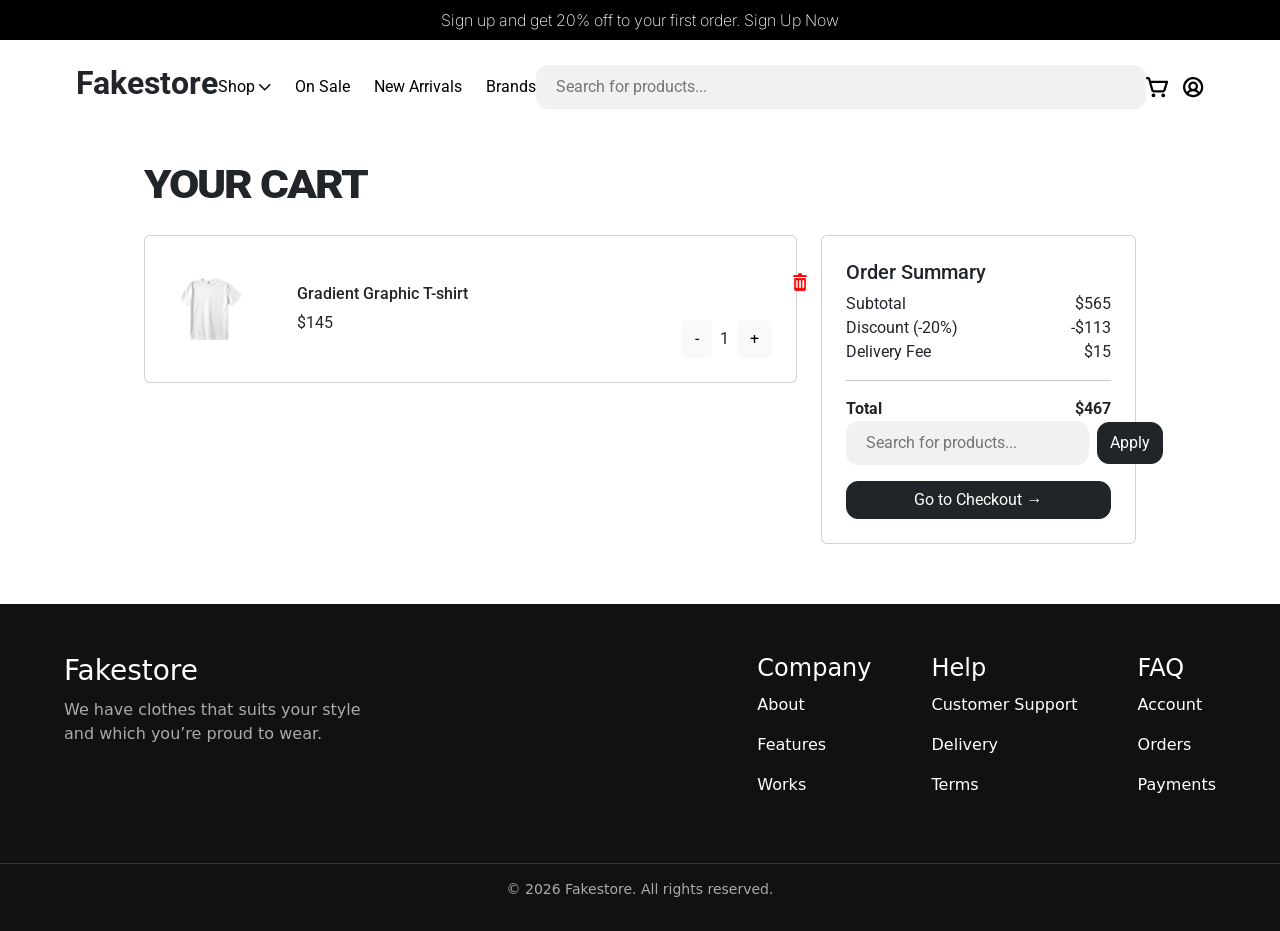
==== basket.html @ 405f4035 "basket" ====
<!DOCTYPE html>
<html lang="en">

<head>
    <meta charset="UTF-8">
    <meta name="viewport" content="width=device-width, initial-scale=1.0">
    <title>Fakestore</title>
    <link href="https://cdn.jsdelivr.net/npm/bootstrap@5.3.0/dist/css/bootstrap.min.css" rel="stylesheet">


    <link rel="preconnect" href="https://fonts.googleapis.com">
    <link rel="preconnect" href="https://fonts.gstatic.com" crossorigin>
    <link
        href="https://fonts.googleapis.com/css2?family=Inter:ital,opsz,wght@0,14..32,100..900;1,14..32,100..900&family=Roboto:ital,wght@0,100..900;1,100..900&display=swap"
        rel="stylesheet">
    <link rel="stylesheet" href="./public/styles/style.css">
    <link rel="stylesheet" href="./public/styles/basket.css">
</head>

<body>


    <div class="wrap">
        <div class="offer">
            <span>Sign up and get 20% off to your first order. Sign Up Now</span>
        </div>
        <div class="container">
            <header class="header">
                <h2 class="header_logo">Fakestore</h2>
                <nav class="header_menu">
                    <a href="#" class="header_menu_link">Shop

                        <svg width="12" height="7" viewBox="0 0 12 7" fill="none" xmlns="http://www.w3.org/2000/svg">
                            <path
                                d="M11.2826 1.28318L6.28255 6.28318C6.21287 6.3531 6.13008 6.40857 6.03892 6.44643C5.94775 6.48428 5.85001 6.50377 5.7513 6.50377C5.65259 6.50377 5.55485 6.48428 5.46369 6.44643C5.37252 6.40857 5.28973 6.3531 5.22005 6.28318L0.220051 1.28318C0.0791548 1.14228 -2.09952e-09 0.951183 0 0.751926C2.09952e-09 0.552669 0.0791548 0.361572 0.220051 0.220676C0.360947 0.0797797 0.552044 0.000625136 0.751301 0.000625133C0.950558 0.000625131 1.14165 0.0797797 1.28255 0.220676L5.75193 4.69005L10.2213 0.220051C10.3622 0.079155 10.5533 0 10.7526 0C10.9518 0 11.1429 0.079155 11.2838 0.220051C11.4247 0.360948 11.5039 0.552044 11.5039 0.751301C11.5039 0.950559 11.4247 1.14165 11.2838 1.28255L11.2826 1.28318Z"
                                fill="black" />
                        </svg>

                    </a>
                    <a href="#" class="header_menu_link">On Sale</a>
                    <a href="#" class="header_menu_link">New Arrivals</a>
                    <a href="#" class="header_menu_link">Brands</a>
                </nav>
                <input type="text" class="header_input" placeholder="Search for products...">
                <div class="header_icons">
                    <svg width="23" height="21" viewBox="0 0 23 21" fill="none" xmlns="http://www.w3.org/2000/svg">
                        <path
                            d="M9.375 18.375C9.375 18.7458 9.26503 19.1084 9.059 19.4167C8.85298 19.725 8.56014 19.9654 8.21753 20.1073C7.87492 20.2492 7.49792 20.2863 7.1342 20.214C6.77049 20.1416 6.4364 19.963 6.17417 19.7008C5.91195 19.4386 5.73337 19.1045 5.66103 18.7408C5.58868 18.3771 5.62581 18.0001 5.76773 17.6575C5.90964 17.3149 6.14996 17.022 6.45831 16.816C6.76665 16.61 7.12916 16.5 7.5 16.5C7.99728 16.5 8.47419 16.6975 8.82582 17.0492C9.17745 17.4008 9.375 17.8777 9.375 18.375ZM17.25 16.5C16.8792 16.5 16.5166 16.61 16.2083 16.816C15.9 17.022 15.6596 17.3149 15.5177 17.6575C15.3758 18.0001 15.3387 18.3771 15.411 18.7408C15.4834 19.1045 15.662 19.4386 15.9242 19.7008C16.1864 19.963 16.5205 20.1416 16.8842 20.214C17.2479 20.2863 17.6249 20.2492 17.9675 20.1073C18.3101 19.9654 18.603 19.725 18.809 19.4167C19.015 19.1084 19.125 18.7458 19.125 18.375C19.125 17.8777 18.9275 17.4008 18.5758 17.0492C18.2242 16.6975 17.7473 16.5 17.25 16.5ZM22.0753 5.20594L19.5169 13.5216C19.3535 14.0593 19.0211 14.5301 18.569 14.864C18.1169 15.1979 17.5692 15.3771 17.0072 15.375H7.77469C7.2046 15.3732 6.65046 15.1866 6.1953 14.8433C5.74015 14.5001 5.40848 14.0186 5.25 13.4709L2.04469 2.25H1.125C0.826631 2.25 0.540483 2.13147 0.329505 1.9205C0.118526 1.70952 0 1.42337 0 1.125C0 0.826631 0.118526 0.540483 0.329505 0.329505C0.540483 0.118526 0.826631 0 1.125 0H2.32687C2.73407 0.00125797 3.12988 0.134515 3.45493 0.379779C3.77998 0.625044 4.01674 0.969093 4.12969 1.36031L4.81312 3.75H21C21.1761 3.74999 21.3497 3.7913 21.5069 3.87061C21.664 3.94992 21.8004 4.06501 21.905 4.20664C22.0096 4.34826 22.0795 4.51246 22.1091 4.68602C22.1387 4.85958 22.1271 5.03766 22.0753 5.20594ZM19.4766 6H5.45531L7.41375 12.8531C7.43617 12.9315 7.48354 13.0005 7.54867 13.0495C7.6138 13.0986 7.69315 13.1251 7.77469 13.125H17.0072C17.0875 13.1252 17.1656 13.0996 17.2303 13.052C17.2949 13.0044 17.3426 12.9373 17.3662 12.8606L19.4766 6Z"
                            fill="black" />
                    </svg>
                    <svg width="21" height="21" viewBox="0 0 21 21" fill="none" xmlns="http://www.w3.org/2000/svg">
                        <path
                            d="M10.125 0C8.12247 0 6.1649 0.593821 4.49986 1.70637C2.83481 2.81892 1.53706 4.40023 0.770724 6.25033C0.00438702 8.10043 -0.196122 10.1362 0.194554 12.1003C0.585229 14.0643 1.54954 15.8685 2.96555 17.2845C4.38156 18.7005 6.18566 19.6648 8.14971 20.0555C10.1138 20.4461 12.1496 20.2456 13.9997 19.4793C15.8498 18.7129 17.4311 17.4152 18.5436 15.7501C19.6562 14.0851 20.25 12.1275 20.25 10.125C20.247 7.4406 19.1793 4.86699 17.2812 2.96883C15.383 1.07067 12.8094 0.00297771 10.125 0ZM5.58469 16.5534C6.10695 15.8393 6.79028 15.2585 7.57918 14.8581C8.36808 14.4577 9.24031 14.249 10.125 14.249C11.0097 14.249 11.8819 14.4577 12.6708 14.8581C13.4597 15.2585 14.1431 15.8393 14.6653 16.5534C13.3384 17.4945 11.7518 18 10.125 18C8.49823 18 6.91165 17.4945 5.58469 16.5534ZM7.5 9.375C7.5 8.85582 7.65396 8.34831 7.9424 7.91663C8.23083 7.48495 8.6408 7.1485 9.12046 6.94982C9.60012 6.75114 10.1279 6.69915 10.6371 6.80044C11.1463 6.90172 11.614 7.15173 11.9812 7.51884C12.3483 7.88596 12.5983 8.35369 12.6996 8.86289C12.8009 9.37209 12.7489 9.89989 12.5502 10.3795C12.3515 10.8592 12.0151 11.2692 11.5834 11.5576C11.1517 11.846 10.6442 12 10.125 12C9.42881 12 8.76113 11.7234 8.26885 11.2312C7.77657 10.7389 7.5 10.0712 7.5 9.375ZM16.3125 14.9944C15.5833 14.0669 14.6539 13.3164 13.5938 12.7987C14.2694 12.1146 14.7276 11.2458 14.9108 10.3019C15.0939 9.35788 14.9938 8.38083 14.623 7.49361C14.2523 6.6064 13.6274 5.84864 12.827 5.31568C12.0267 4.78271 11.0866 4.49834 10.125 4.49834C9.16343 4.49834 8.22333 4.78271 7.42297 5.31568C6.62262 5.84864 5.99775 6.6064 5.62698 7.49361C5.25621 8.38083 5.1561 9.35788 5.33924 10.3019C5.52239 11.2458 5.98061 12.1146 6.65625 12.7987C5.5961 13.3164 4.66668 14.0669 3.9375 14.9944C3.02161 13.8333 2.45114 12.4379 2.2914 10.9677C2.13165 9.49754 2.3891 8.01211 3.03425 6.68144C3.67941 5.35078 4.6862 4.22866 5.93939 3.44355C7.19257 2.65843 8.6415 2.24203 10.1203 2.24203C11.5991 2.24203 13.0481 2.65843 14.3012 3.44355C15.5544 4.22866 16.5612 5.35078 17.2064 6.68144C17.8515 8.01211 18.109 9.49754 17.9492 10.9677C17.7895 12.4379 17.219 13.8333 16.3031 14.9944H16.3125Z"
                            fill="black" />
                    </svg>
                </div>
            </header>

            <div class="container mt-5">

                <h2 class="mb-4 title-text">YOUR CART</h2>

                <div class="row">


                    <div class="col-md-8">

                        <div class="card mb-3 p-4 d-flex flex-row align-items-center">
                            <img src="public/img/pngtree-white-t-shirt-mockup-realistic-t-shirt-png-image_9906363.png"
                                class="me-5 product-img">
                            <div class="flex-grow-1">
                                <h6>Gradient Graphic T-shirt</h6>
                                <div>$145</div>
                            </div>
                            <button class="btn btn-link text-danger me-3 fs-5 btn-delete">
                                <img src="public/img/delete_14090243.png" class="delete">
                            </button>
                            <div class="amount-pos">
                                <button class="btn btn-light">-</button>
                                <span class="mx-2">1</span>
                                <button class="btn btn-light">+</button>
                            </div>
                        </div>



                    </div>


                    <div class="col-md-4">
                        <div class="card p-4">
                            <h5>Order Summary</h5>

                            <div class="d-flex justify-content-between">
                                <span>Subtotal</span>
                                <span>$565</span>
                            </div>

                            <div class="d-flex justify-content-between">
                                <span>Discount (-20%)</span>
                                <span>-$113</span>
                            </div>

                            <div class="d-flex justify-content-between">
                                <span>Delivery Fee</span>
                                <span>$15</span>
                            </div>

                            <hr>

                            <div class="d-flex justify-content-between fw-bold">
                                <span>Total</span>
                                <span>$467</span>
                            </div>

                            <div class="d-flex align-items-center gap-2 mb-3">
                                <input type="text" class="header_input" placeholder="Search for products...">
                                <button class="btn btn-dark py-2">Apply</button>
                            </div>

                            <button class="btn btn-dark">Go to Checkout →</button>
                        </div>
                    </div>

                </div>

            </div>

        </div>
    </div>

    <footer class="footer">
        <div class="container footer_content">

            <div class="footer_left">
                <h2 class="footer_logo">Fakestore</h2>
                <p class="footer_text">
                    We have clothes that suits your style and which you’re proud to wear.
                </p>
            </div>

            <div class="footer_links">
                <div>
                    <h4>Company</h4>
                    <p>About</p>
                    <p>Features</p>
                    <p>Works</p>
                </div>

                <div>
                    <h4>Help</h4>
                    <p>Customer Support</p>
                    <p>Delivery</p>
                    <p>Terms</p>
                </div>

                <div>
                    <h4>FAQ</h4>
                    <p>Account</p>
                    <p>Orders</p>
                    <p>Payments</p>
                </div>
            </div>

        </div>

        <div class="footer_bottom">
            <p>© 2026 Fakestore. All rights reserved.</p>
        </div>
    </footer>

</body>

</html>
---- public/styles/style.css ----
* {
    margin: 0;
    padding: 0;
    box-sizing: border-box;
}

.wrap{
    width: 100%;
    font-family: Roboto;
}

.container{
    max-width: 1240px;
    width: 90%;
    margin: 0 auto;
}
---- public/styles/basket.css ----
.header {
    display: flex;
    justify-content: space-between;
    align-items: center;
    margin-top: 24px;
    margin-bottom: 24px;
}

.header_logo {
    font-size: 32px;
    font-weight: bold;
}

.header_menu {
    display: flex;
    gap: 24px;
}

.header_menu_link {
    text-decoration: none;
    font-size: 16px;
    color: #000;
}

.header_input {
    flex-grow: 1;
    padding: 10px 20px;
    border-radius: 12px !important;
    border: 1px solid #eee;
    background-color: #f5f5f5;
    outline: none;
}

.header_icons {
    display: flex;
    gap: 14px;
}

.product-img {
    width: 80px;
    /* або будь-який інший розмір */
    height: auto;
    /* щоб не спотворювати пропорції */
}

.amount-pos {
    display: flex;
    align-items: center;
    margin-left: 30px;
    padding-top: 60px;
}




.delete {
    width: 20px;
    height: auto;
    position: absolute;
    left: 645px;
    bottom: 90px;
}


.title-text {
    font-size: 44px;
    font-weight: 1000;
    display: inline-block;
    transform: scaleY(0.9);
    transform-origin: center;
    letter-spacing: -2px;
}

.d-flex {
    display: flex;
}

.header_input {
    flex-grow: 1;
    border-radius: 25px;
    padding: 10px 20px;
    border: none;
    background-color: #f1f1f1;
}

.btn-dark {
    border-radius: 12px;

}

/* .product-card {
   border: none;
   transition: 0.3s;
}

.product-card img {
   width: 100%;
}

.product-card:hover {
   transform: translateY(-5px);
   box-shadow: 0 8px 25px rgba(0, 0, 0, 0.15);
}

.price {
   font-weight: bold;
   font-size: 18px;
   display: flex;
   justify-content: flex-start;
}

.card-title {
   font-weight: 450;
   display: flex;
   justify-content: flex-start;
}

 */




.offer {
    background: black;
    color: white;
    height: 38px;
    font-family: 'Inter', sans-serif;
    font-weight: 200;
    transform: scaleY(1);
    display: flex;
    justify-content: space-around;
    align-items: center;
    padding: 20px 0;
}




.footer {
    background: #111;
    color: white;
    margin-top: 60px;
}

.footer_content {
    display: flex;
    justify-content: space-between;
    flex-wrap: wrap;
    gap: 40px;
    padding: 50px 0;
}

.footer_logo {
    font-size: 28px;
    margin-bottom: 10px;
}

.footer_text {
    max-width: 300px;
    color: #aaa;
}

.footer_links {
    display: flex;
    gap: 60px;
}

.footer_links h4 {
    margin-bottom: 10px;
}

.footer_links a {
    display: block;
    text-decoration: none;
    color: #aaa;
    margin-bottom: 6px;
    font-size: 14px;
}

.footer_links a:hover {
    color: white;
}

.footer_bottom {
    text-align: center;
    border-top: 1px solid #333;
    padding: 15px 0;
    font-size: 14px;
    color: #aaa;
}
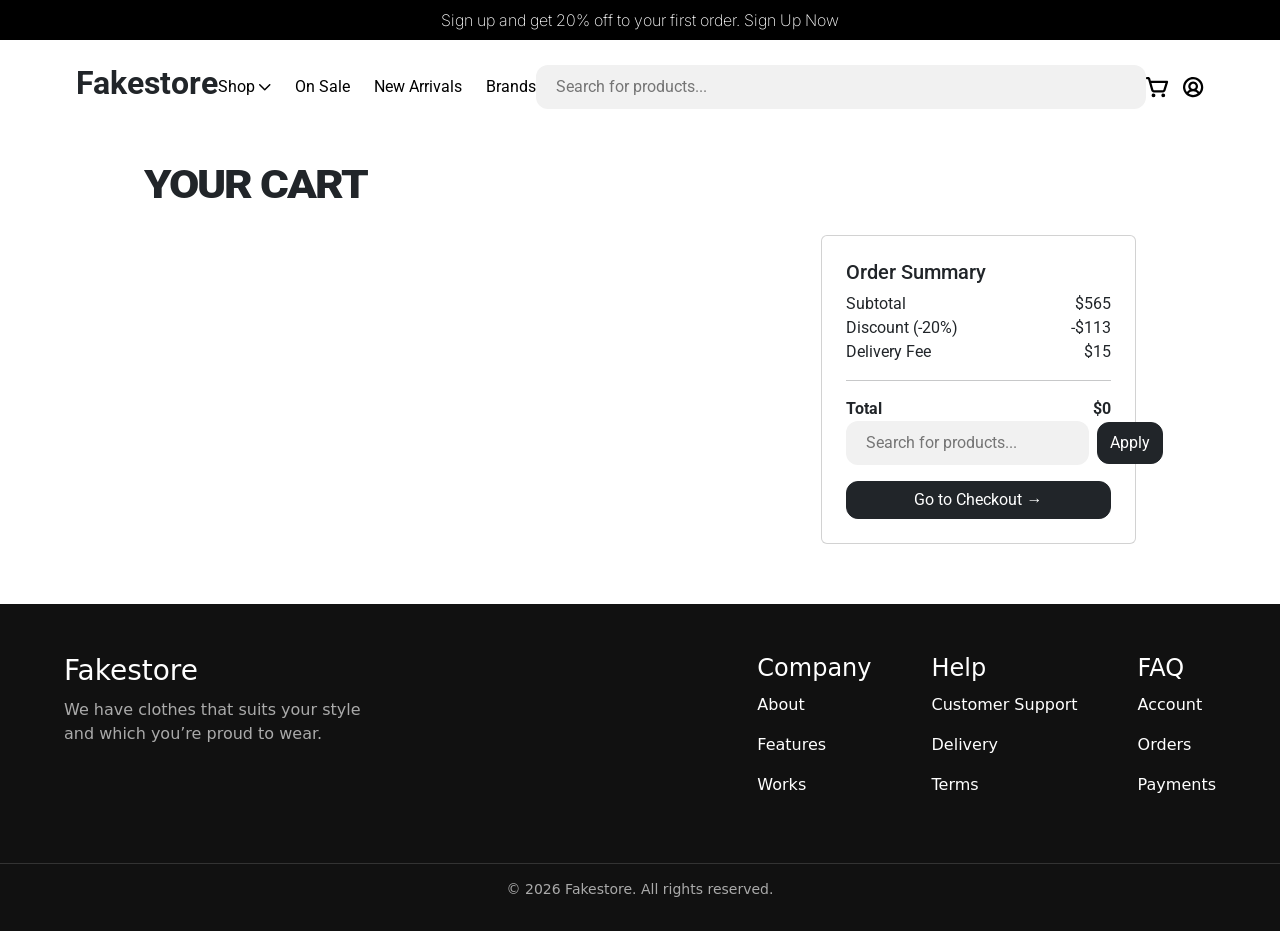
==== commit 34ed7e7b: "basketjs" ====
--- a/basket.html
+++ b/basket.html
@@ -65,22 +65,7 @@
 
                     <div class="col-md-8">
 
-                        <div class="card mb-3 p-4 d-flex flex-row align-items-center">
-                            <img src="public/img/pngtree-white-t-shirt-mockup-realistic-t-shirt-png-image_9906363.png"
-                                class="me-5 product-img">
-                            <div class="flex-grow-1">
-                                <h6>Gradient Graphic T-shirt</h6>
-                                <div>$145</div>
-                            </div>
-                            <button class="btn btn-link text-danger me-3 fs-5 btn-delete">
-                                <img src="public/img/delete_14090243.png" class="delete">
-                            </button>
-                            <div class="amount-pos">
-                                <button class="btn btn-light">-</button>
-                                <span class="mx-2">1</span>
-                                <button class="btn btn-light">+</button>
-                            </div>
-                        </div>
+
 
 
 
@@ -110,7 +95,7 @@
 
                             <div class="d-flex justify-content-between fw-bold">
                                 <span>Total</span>
-                                <span>$467</span>
+                                <span>$0</span>
                             </div>
 
                             <div class="d-flex align-items-center gap-2 mb-3">
@@ -168,7 +153,7 @@
             <p>© 2026 Fakestore. All rights reserved.</p>
         </div>
     </footer>
-
+    <script src="./public/script/basket.js"></script>
 </body>
 
 </html>
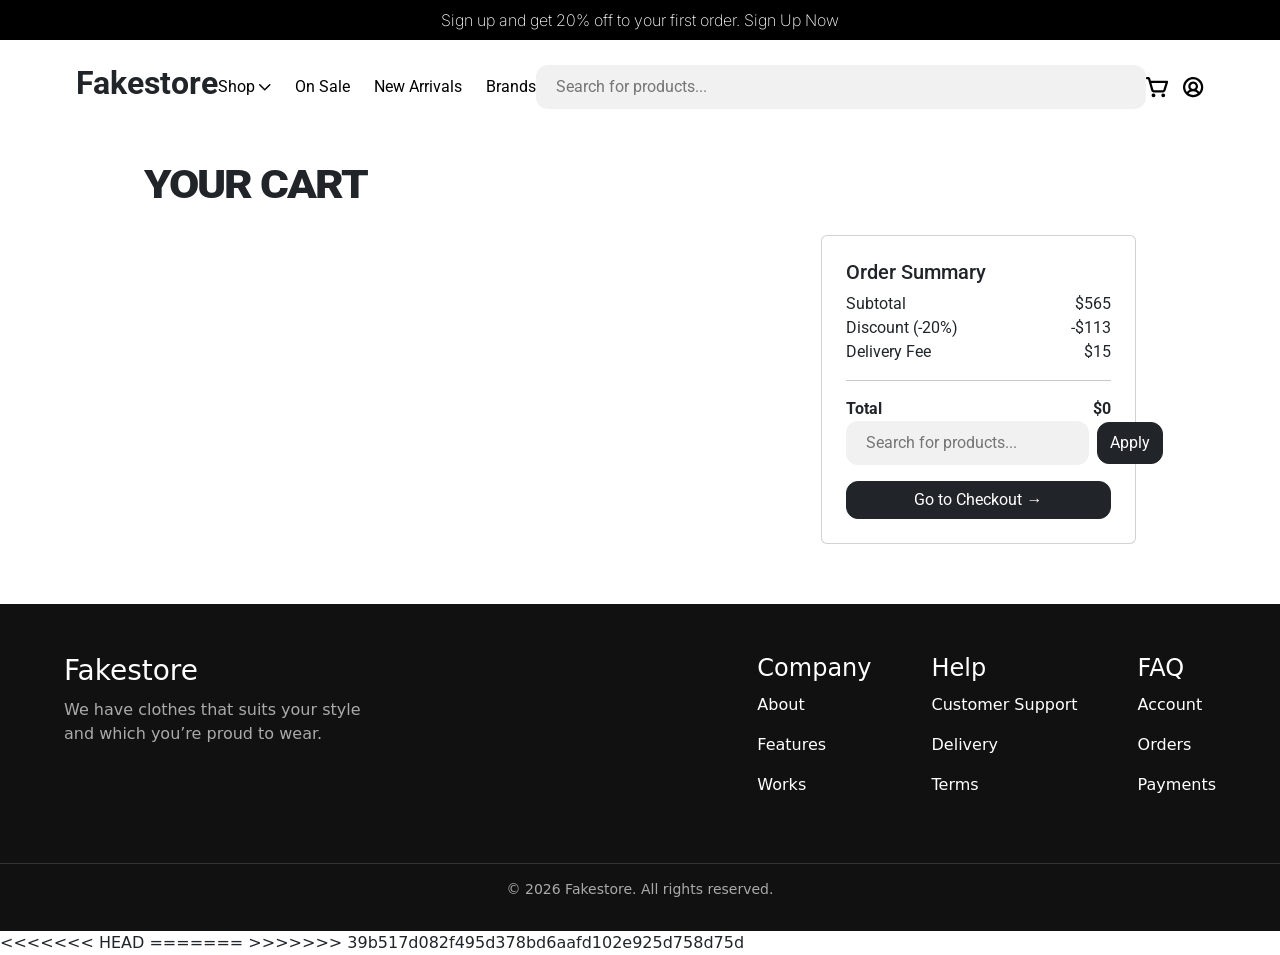
==== commit 9858c599: "merge" ====
--- a/basket.html
+++ b/basket.html
@@ -153,6 +153,10 @@
             <p>© 2026 Fakestore. All rights reserved.</p>
         </div>
     </footer>
+<<<<<<< HEAD
+=======
+
+>>>>>>> 39b517d082f495d378bd6aafd102e925d758d75d
     <script src="./public/script/basket.js"></script>
 </body>
 
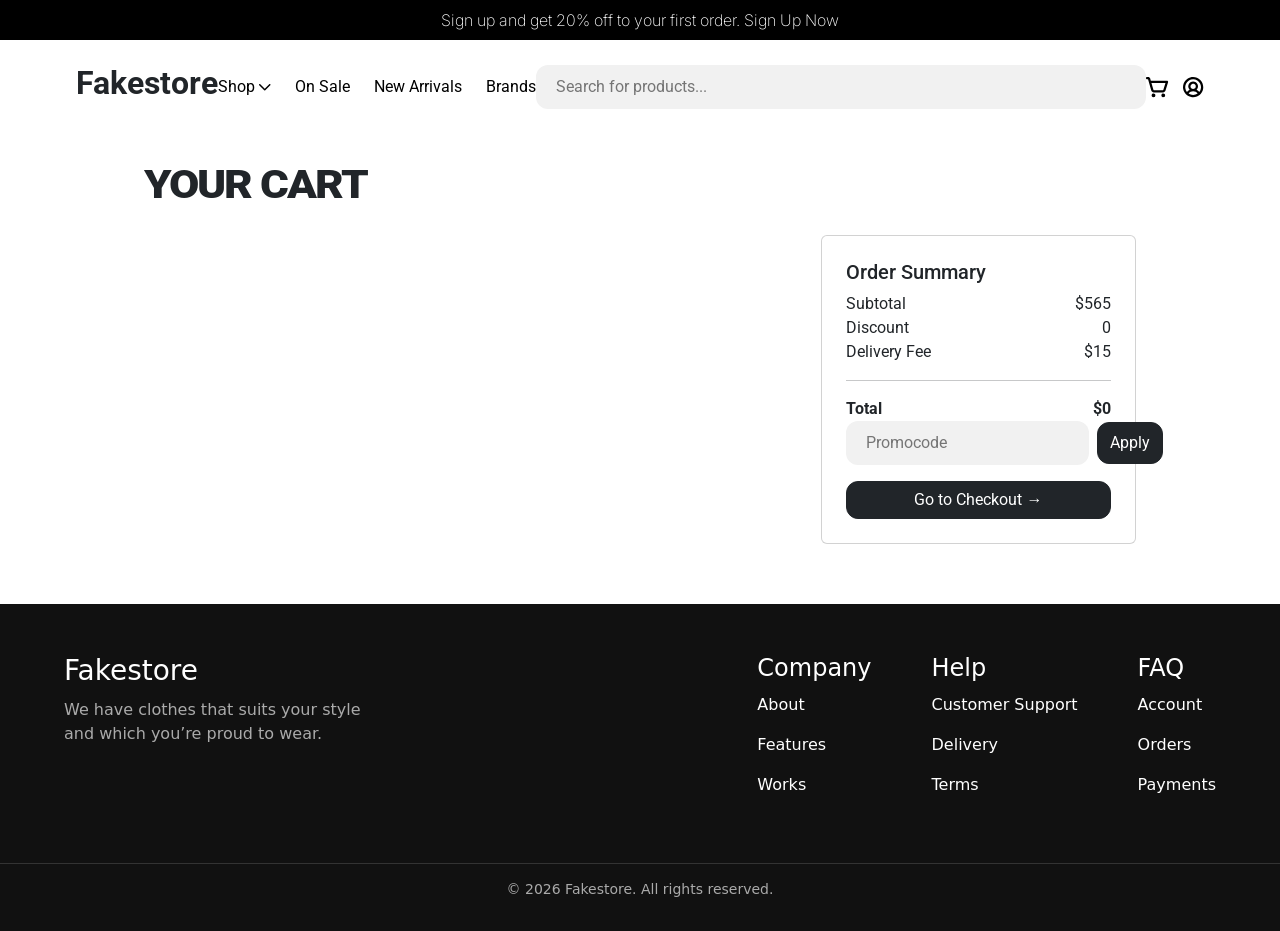
==== commit 9626e46b: "new functions" ====
--- a/basket.html
+++ b/basket.html
@@ -78,28 +78,28 @@
 
                             <div class="d-flex justify-content-between">
                                 <span>Subtotal</span>
-                                <span>$565</span>
+                                <span class="subtotal">$565</span>
                             </div>
 
                             <div class="d-flex justify-content-between">
-                                <span>Discount (-20%)</span>
-                                <span>-$113</span>
+                                <span class="discount-header">Discount</span>
+                                <span class="discount">0</span>
                             </div>
 
                             <div class="d-flex justify-content-between">
                                 <span>Delivery Fee</span>
-                                <span>$15</span>
+                                <span class="deliveryFee">$15</span>
                             </div>
 
                             <hr>
 
                             <div class="d-flex justify-content-between fw-bold">
                                 <span>Total</span>
-                                <span>$0</span>
+                                <span class="total">$0</span>
                             </div>
 
                             <div class="d-flex align-items-center gap-2 mb-3">
-                                <input type="text" class="header_input" placeholder="Search for products...">
+                                <input type="text" class="header_input" placeholder="Promocode">
                                 <button class="btn btn-dark py-2">Apply</button>
                             </div>
 
@@ -153,10 +153,6 @@
             <p>© 2026 Fakestore. All rights reserved.</p>
         </div>
     </footer>
-<<<<<<< HEAD
-=======
-
->>>>>>> 39b517d082f495d378bd6aafd102e925d758d75d
     <script src="./public/script/basket.js"></script>
 </body>
 
